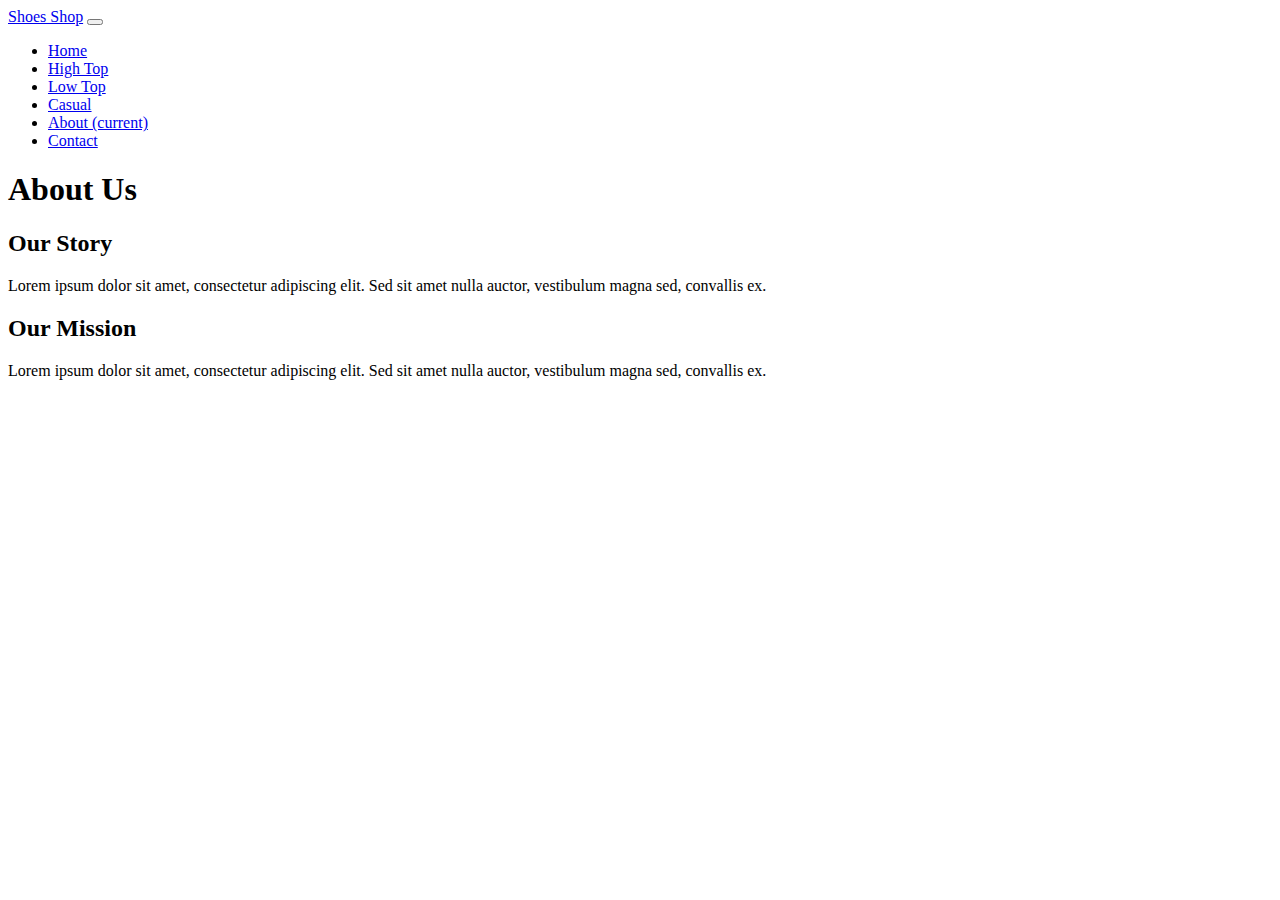
==== about.html @ 133a07d1 "Create about.html" ====
<!DOCTYPE html>
<html lang="en">
<head>
    <meta charset="UTF-8">
    <meta name="viewport" content="width=device-width, initial-scale=1.0">
    <title>About Us</title>
    <link rel="stylesheet" href="bootstrap/bootstrap.min.css">
    <link rel="stylesheet" href="css/style.css">
</head>
<body>
    <nav class="navbar navbar-expand-lg navbar-light bg-light">
        <a class="navbar-brand" href="#">Shoes Shop</a>
        <button class="navbar-toggler" type="button" data-toggle="collapse" data-target="#navbarSupportedContent" aria-controls="navbarSupportedContent" aria-expanded="false" aria-label="Toggle navigation">
            <span class="navbar-toggler-icon"></span>
        </button>
        <div class="collapse navbar-collapse" id="navbarSupportedContent">
            <ul class="navbar-nav ml-auto">
                <li class="nav-item">
                    <a class="nav-link" href="index.html">Home</a>
                </li>
                <li class="nav-item">
                    <a class="nav-link" href="hightop.html">High Top</a>
                </li>
                <li class="nav-item">
                    <a class="nav-link" href="lowtop.html">Low Top</a>
                </li>
                <li class="nav-item">
                    <a class="nav-link" href="casual.html">Casual</a>
                </li>
                <li class="nav-item active">
                    <a class="nav-link" href="about.html">About <span class="sr-only">(current)</span></a>
                </li>
                <li class="nav-item">
                    <a class="nav-link" href="contact.html">Contact</a>
                </li>
            </ul>
        </div>
    </nav>
    <div class="container">
        <h1 class="text-center mt-5">About Us</h1>
        <div class="row mt-5">
            <div class="col-md-6">
                <h2>Our Story</h2>
                <p>Lorem ipsum dolor sit amet, consectetur adipiscing elit. Sed sit amet nulla auctor, vestibulum magna sed, convallis ex.</p>
            </div>
            <div class="col-md-6">
                <h2>Our Mission</h2>
                <p>Lorem ipsum dolor sit amet, consectetur adipiscing elit. Sed sit amet nulla auctor, vestibulum magna sed, convallis ex.</p>
            </div>
        </div>
    </div>
    <script src="bootstrap/bootstrap.min.js"></script>
    <script src="js/script.js"></script>
</body>
</html>
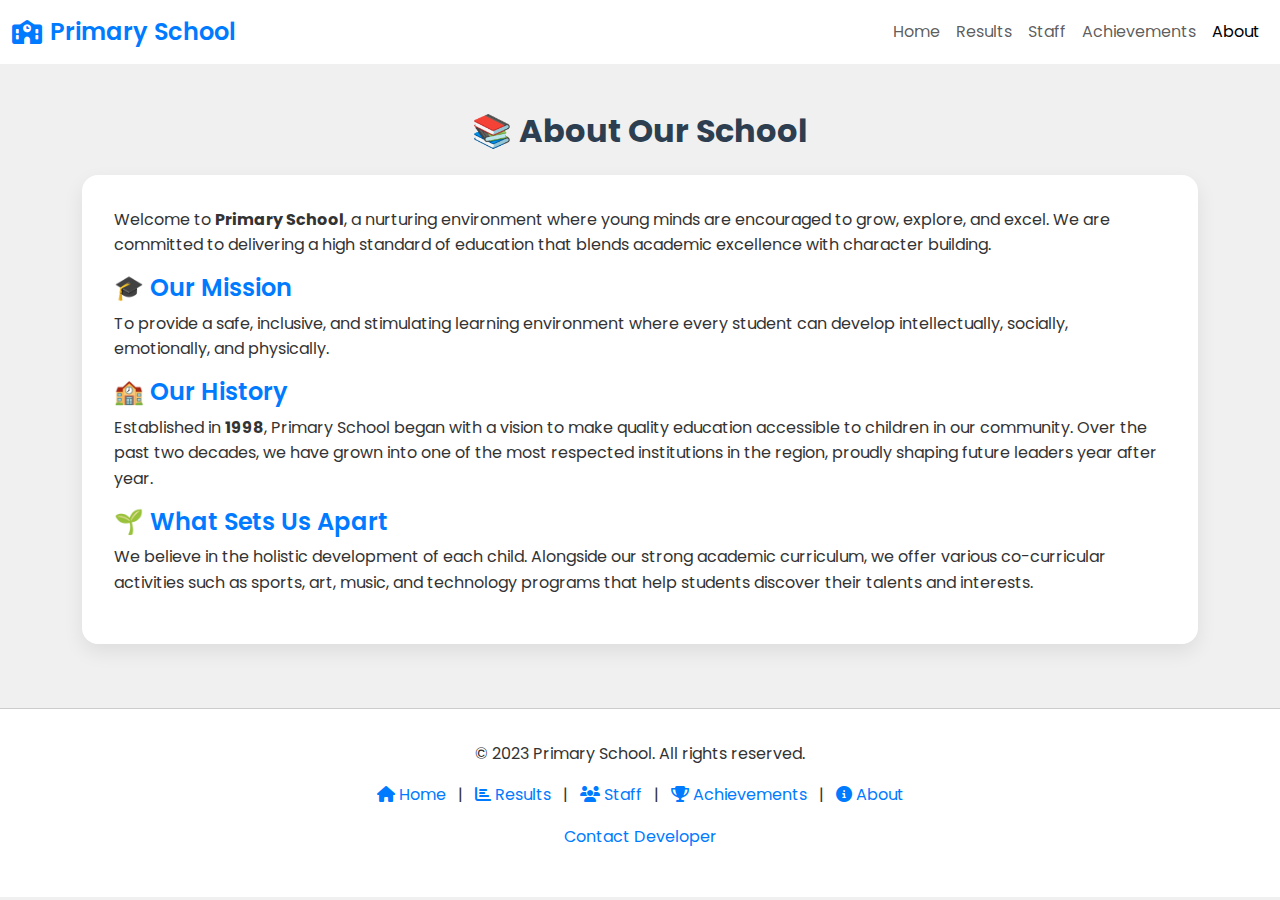
==== commit 4d0f5188: "Create about.html" ====
--- a/about.html
+++ b/about.html
@@ -1,55 +1,131 @@
 <!DOCTYPE html>
 <html lang="en">
 <head>
-    <meta charset="UTF-8">
-    <meta name="viewport" content="width=device-width, initial-scale=1.0">
-    <title>About Us</title>
-    <link rel="stylesheet" href="bootstrap/bootstrap.min.css">
-    <link rel="stylesheet" href="css/style.css">
+  <meta charset="UTF-8" />
+  <meta name="viewport" content="width=device-width, initial-scale=1.0"/>
+  <title>About - Primary School</title>
+  <link href="https://cdn.jsdelivr.net/npm/bootstrap@5.3.0-alpha1/dist/css/bootstrap.min.css" rel="stylesheet"/>
+  <link href="https://cdnjs.cloudflare.com/ajax/libs/font-awesome/6.5.1/css/all.min.css" rel="stylesheet"/>
+  <link href="https://fonts.googleapis.com/css2?family=Poppins:wght@400;500;600;700&display=swap" rel="stylesheet"/>
+  <style>
+    body {
+      font-family: 'Poppins', sans-serif;
+      background-color: #f0f0f0;
+      color: #333;
+      line-height: 1.6;
+    }
+
+    .navbar,
+    footer {
+      background-color: #fff;
+    }
+
+    .navbar-brand {
+      color: #007bff;
+      font-weight: 600;
+      font-size: 1.5rem;
+    }
+
+    h2 {
+      font-weight: 700;
+      color: #2c3e50;
+      text-align: center;
+      margin: 2.5rem 0 1.5rem;
+    }
+
+    .about-section {
+      background-color: #fff;
+      border-radius: 16px;
+      box-shadow: 0 8px 20px rgba(0, 0, 0, 0.08);
+      padding: 2rem;
+      margin-bottom: 3rem;
+    }
+
+    .about-section h4 {
+      color: #007bff;
+      font-weight: 600;
+      margin-top: 1rem;
+    }
+
+    footer {
+      text-align: center;
+      padding: 2rem 0;
+      margin-top: 4rem;
+      border-top: 1px solid #ccc;
+    }
+
+    footer a {
+      color: #007bff;
+      text-decoration: none;
+      margin: 0 0.5rem;
+    }
+
+    footer a:hover {
+      text-decoration: underline;
+    }
+  </style>
 </head>
 <body>
-    <nav class="navbar navbar-expand-lg navbar-light bg-light">
-        <a class="navbar-brand" href="#">Shoes Shop</a>
-        <button class="navbar-toggler" type="button" data-toggle="collapse" data-target="#navbarSupportedContent" aria-controls="navbarSupportedContent" aria-expanded="false" aria-label="Toggle navigation">
-            <span class="navbar-toggler-icon"></span>
-        </button>
-        <div class="collapse navbar-collapse" id="navbarSupportedContent">
-            <ul class="navbar-nav ml-auto">
-                <li class="nav-item">
-                    <a class="nav-link" href="index.html">Home</a>
-                </li>
-                <li class="nav-item">
-                    <a class="nav-link" href="hightop.html">High Top</a>
-                </li>
-                <li class="nav-item">
-                    <a class="nav-link" href="lowtop.html">Low Top</a>
-                </li>
-                <li class="nav-item">
-                    <a class="nav-link" href="casual.html">Casual</a>
-                </li>
-                <li class="nav-item active">
-                    <a class="nav-link" href="about.html">About <span class="sr-only">(current)</span></a>
-                </li>
-                <li class="nav-item">
-                    <a class="nav-link" href="contact.html">Contact</a>
-                </li>
-            </ul>
+  <!-- Navbar -->
+  <nav class="navbar navbar-expand-lg navbar-light">
+    <div class="container-fluid">
+      <a class="navbar-brand d-flex align-items-center" href="index.html">
+        <i class="fa-solid fa-school me-2"></i>
+        Primary School
+      </a>
+      <button class="navbar-toggler" type="button" data-bs-toggle="offcanvas" data-bs-target="#offcanvasNavbar">
+        <span class="navbar">Menu</span>
+      </button>
+      <div class="offcanvas offcanvas-end" tabindex="-1" id="offcanvasNavbar">
+        <div class="offcanvas-header">
+          <h5 class="offcanvas-title">Menu</h5>
+          <button type="button" class="btn-close text-reset" data-bs-dismiss="offcanvas"></button>
         </div>
-    </nav>
-    <div class="container">
-        <h1 class="text-center mt-5">About Us</h1>
-        <div class="row mt-5">
-            <div class="col-md-6">
-                <h2>Our Story</h2>
-                <p>Lorem ipsum dolor sit amet, consectetur adipiscing elit. Sed sit amet nulla auctor, vestibulum magna sed, convallis ex.</p>
-            </div>
-            <div class="col-md-6">
-                <h2>Our Mission</h2>
-                <p>Lorem ipsum dolor sit amet, consectetur adipiscing elit. Sed sit amet nulla auctor, vestibulum magna sed, convallis ex.</p>
-            </div>
+        <div class="offcanvas-body">
+          <ul class="navbar-nav ms-auto">
+            <li class="nav-item"><a class="nav-link" href="index.html">Home</a></li>
+            <li class="nav-item"><a class="nav-link" href="result.html">Results</a></li>
+            <li class="nav-item"><a class="nav-link" href="staff.html">Staff</a></li>
+            <li class="nav-item"><a class="nav-link" href="achievements.html">Achievements</a></li>
+            <li class="nav-item"><a class="nav-link active" href="about.html">About</a></li>
+          </ul>
         </div>
+      </div>
     </div>
-    <script src="bootstrap/bootstrap.min.js"></script>
-    <script src="js/script.js"></script>
+  </nav>
+
+  <!-- About Section -->
+  <div class="container my-5">
+    <h2>📚 About Our School</h2>
+    <div class="about-section">
+      <p>Welcome to <strong>Primary School</strong>, a nurturing environment where young minds are encouraged to grow, explore, and excel. We are committed to delivering a high standard of education that blends academic excellence with character building.</p>
+
+      <h4>🎓 Our Mission</h4>
+      <p>To provide a safe, inclusive, and stimulating learning environment where every student can develop intellectually, socially, emotionally, and physically.</p>
+
+      <h4>🏫 Our History</h4>
+      <p>Established in <strong>1998</strong>, Primary School began with a vision to make quality education accessible to children in our community. Over the past two decades, we have grown into one of the most respected institutions in the region, proudly shaping future leaders year after year.</p>
+
+      <h4>🌱 What Sets Us Apart</h4>
+      <p>We believe in the holistic development of each child. Alongside our strong academic curriculum, we offer various co-curricular activities such as sports, art, music, and technology programs that help students discover their talents and interests.</p>
+    </div>
+  </div>
+
+  <!-- Footer -->
+  <footer>
+    <p>&copy; 2023 Primary School. All rights reserved.</p>
+    <p>
+      <a href="index.html"><i class="fa-solid fa-house me-1"></i>Home</a> |
+      <a href="result.html"><i class="fa-solid fa-chart-bar me-1"></i>Results</a> |
+      <a href="staff.html"><i class="fa-solid fa-users me-1"></i>Staff</a> |
+      <a href="achievements.html"><i class="fa-solid fa-trophy me-1"></i>Achievements</a> |
+      <a href="about.html"><i class="fa-solid fa-circle-info me-1"></i>About</a>
+    </p>
+    <p>
+      <a href="mailto:developer@example.com" target="_blank">Contact Developer</a>
+    </p>
+  </footer>
+
+  <script src="https://cdn.jsdelivr.net/npm/bootstrap@5.3.0-alpha1/dist/js/bootstrap.bundle.min.js"></script>
 </body>
 </html>
